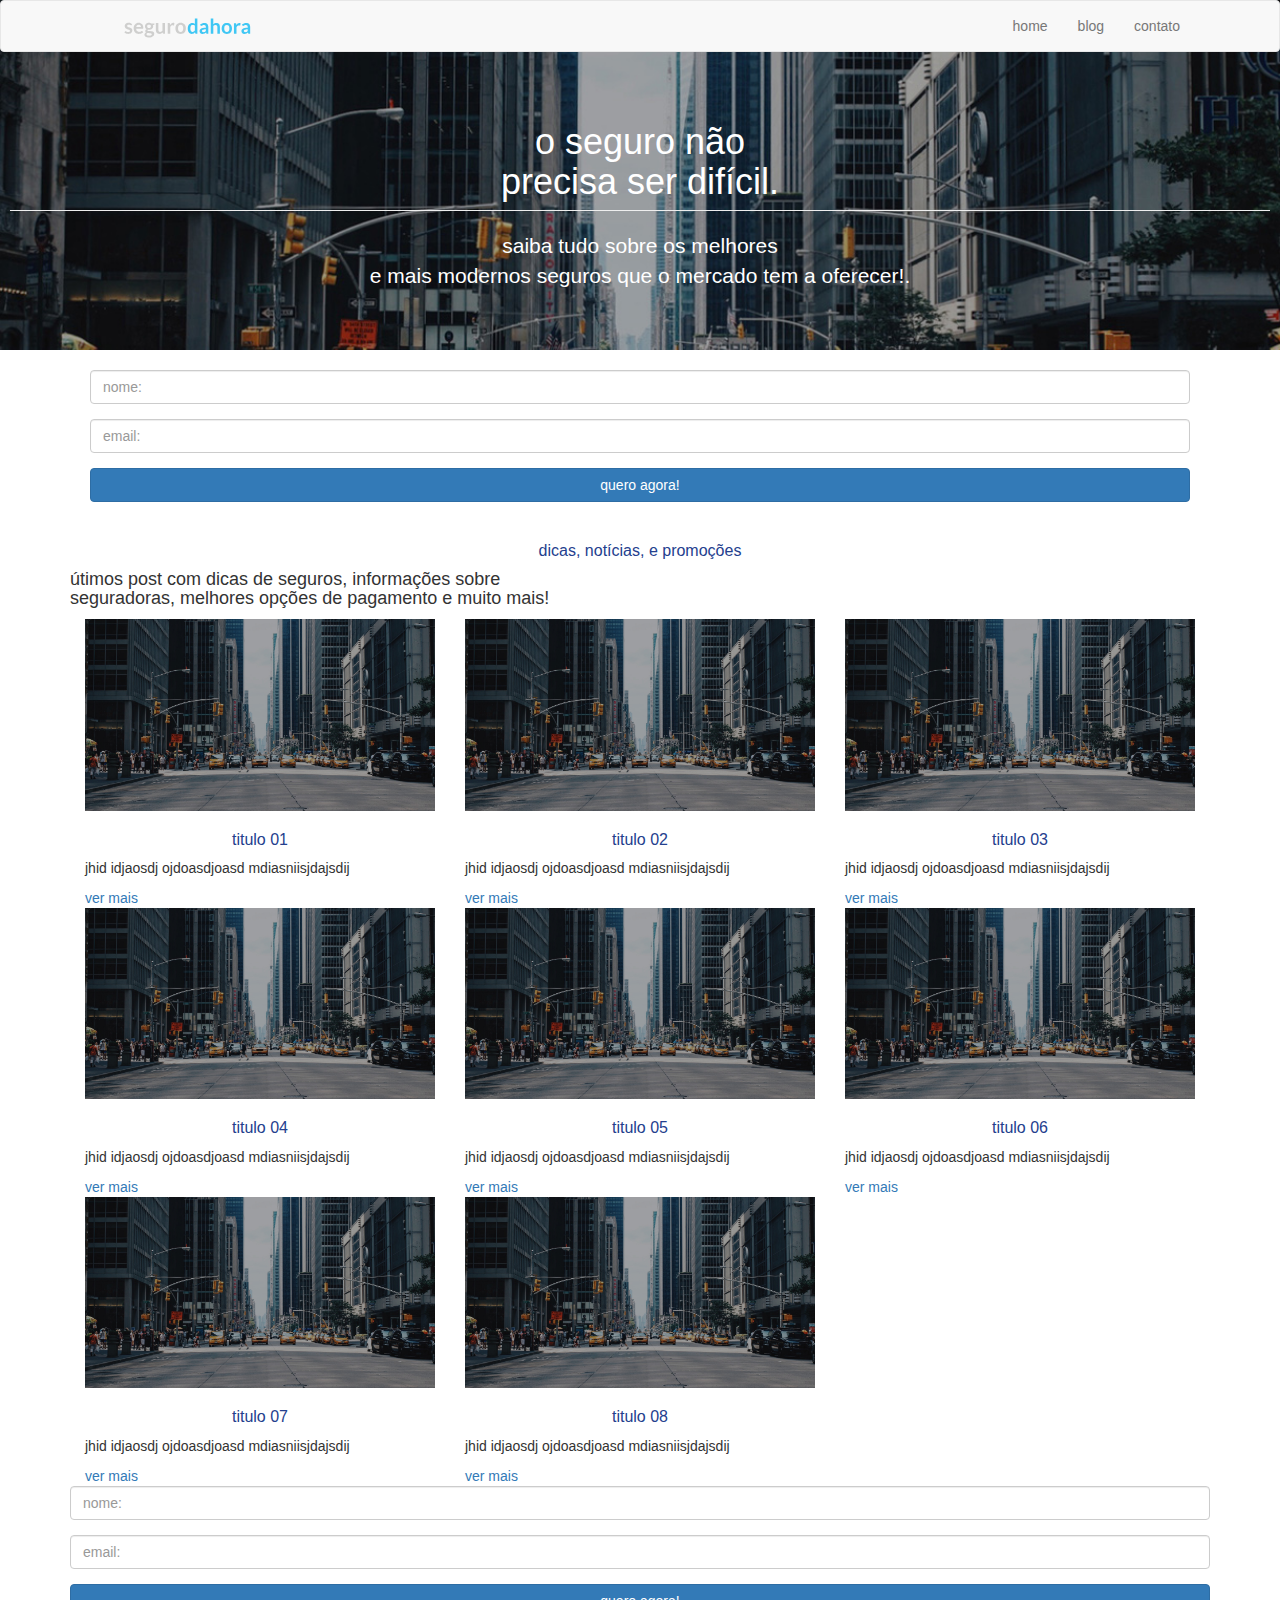
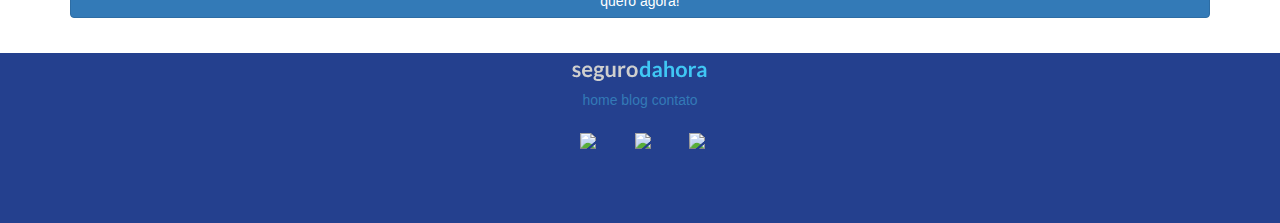
==== layout_original.html @ 342d0d75 "blog_gama_experience_v2_final" ====
<!DOCTYPE html>
<html>
<head>
	<title>Seguro da Hora</title>
	<meta charset="utf-8">
	<link rel="stylesheet" type="text/css" href="assets/css/bootstrap.css">
	<meta name="viewport" content="width=device-width, initial-scale=1">

	<link rel="stylesheet" type="text/css" href="assets/css/style.css">
</head>
<body>
<header>
	<nav class="navbar navbar-default">
		<div class="container ">
				<div class="navbar-heading">
				<button type="button" class="navbar-toggle collapsed" data-toggle="collapse" data-target="#collapse-navbar" aria-expanded="false">
					<span class="sr-only">Toggle navigation</span>
					<span class="icon-bar"></span>
					<span class="icon-bar"></span>
					<span class="icon-bar"></span>
				</button>
				<a class="navbar-brand" href="#">
					<img width="150px" alt="Brand" src="img/logo-segurodahora-02.svg">
				</a>

			</div>
			<div class="collapse navbar-collapse" id="collapse-navbar">
				<ul class="nav navbar-nav">
					<li><a href="">home</a></li>
					<li><a href="">blog</a></li>
					<li><a href="">contato</a></li>
				</ul>
			</div>
		</div>
	</nav>

	<div class="banner">
		<h1 class="page-header">o seguro não <br/> precisa ser difícil.</h1>


		<h2 class="lead">saiba tudo sobre os melhores <br/> e mais modernos  seguros que o mercado tem a oferecer!.</h2>
	</div>
		
	</header>
	
	<section class="container">
		<div class="formulario">
		<form>
			<div class="form-group">
				<input class="form-control" type="text" placeholder="nome:">
			</div>

			<div class="form-group">
				<input type="email" class="form-control" placeholder="email:">
			</div>

			<button class="btn btn-primary btn-block" type="submit">quero agora!</button>

		</form>
	</div>
	</section>
	
	<div class="container">
		<h3>dicas, notícias, e promoções</h3>


		<h4>útimos post com dicas de seguros, informações sobre <br> seguradoras, melhores opções de pagamento e muito mais!</h4>
	</div>
	<div class="row">
	<section id="post" class="container projeto-responsivo">

		<div class="container col-sm-6 col-sm-4">
			<img class="img-responsive" src="img/img_title_01.jpg">
			<h3>titulo 01</h3>
			<p>jhid idjaosdj ojdoasdjoasd mdiasniisjdajsdij</p> 
			<a href="#">ver mais</a>
		</div>

		<div class="container col-sm-6 col-sm-4">
			<img class="img-responsive" src="img/img_title_02.jpg">
			<h3>titulo 02</h3>
			<p>jhid idjaosdj ojdoasdjoasd mdiasniisjdajsdij</p> 
			<a href="#">ver mais</a>
		</div>

		<div class="container col-sm-6 col-sm-4">
			<img class="img-responsive" src="img/img_title_03.jpg">
			<h3>titulo 03</h3>
			<p>jhid idjaosdj ojdoasdjoasd mdiasniisjdajsdij</p> 
			<a href="#">ver mais</a>
		</div>

		<div class="container col-sm-6 col-sm-4">
			<img class="img-responsive" src="img/img_title_04.jpg">
			<h3>titulo 04</h3>
			<p>jhid idjaosdj ojdoasdjoasd mdiasniisjdajsdij</p> 
			<a href="#">ver mais</a>
		</div>

		<div class="container col-sm-6 col-sm-4">
			<img class="img-responsive" src="img/img_title_05.jpg">
			<h3>titulo 05</h3>
			<p>jhid idjaosdj ojdoasdjoasd mdiasniisjdajsdij</p> 
			<a href="#">ver mais</a>
		</div>

		<div class="container col-sm-6 col-sm-4">
			<img class="img-responsive" src="img/img_title_06.jpg">
			<h3>titulo 06</h3>
			<p>jhid idjaosdj ojdoasdjoasd mdiasniisjdajsdij</p> 
			<a href="#">ver mais</a>
		</div>

		<div class="container col-sm-6 col-sm-4">
			<img class="img-responsive" src="img/img_title_07.jpg">
			<h3>titulo 07</h3>
			<p>jhid idjaosdj ojdoasdjoasd mdiasniisjdajsdij</p> 
			<a href="#">ver mais</a>
		</div>

		<div class="container col-sm-6 col-sm-4">
			<img class="img-responsive" src="img/img_title_08.jpg">
			<h3>titulo 08</h3>
			<p>jhid idjaosdj ojdoasdjoasd mdiasniisjdajsdij</p> 
			<a href="#">ver mais</a>
		</div>
	</section>
	</div>
	<div id="paineis-sobre">
	<section class="container ">
		
		

		<form>
			<div class="form-group">
				<input class="form-control" type="text" placeholder="nome:">
			</div>

			<div class="form-group">
				<input type="email" class="form-control" placeholder="email:">
			</div>

			<button class="btn btn-primary btn-block" type="submit">quero agora!</button>
		</form>

	</section>
</div>
	<footer class="text-center">
		<img width="160" src="img/logo-segurodahora-02.svg">
		<address >
			<a href="">home</a>
			<a href="">blog</a>
			<a href="">contato</a>

		</address>

		<ul class="social-networks">
			<li>
				<img width="50" src="img/face-botão.jpg">
			</li>
			<li>
				<img width="50" src="img/twitter-botão.jpg">

			</li>
			<li>
				<img width="50" src="img/insta-botão.jpg">
			</li>
		</ul>

	</footer>

	<!-- JS -->
	<script src="https://ajax.googleapis.com/ajax/libs/jquery/3.2.1/jquery.min.js"></script>
	<script src="https://maxcdn.bootstrapcdn.com/bootstrap/3.3.7/js/bootstrap.min.js" integrity="sha384-Tc5IQib027qvyjSMfHjOMaLkfuWVxZxUPnCJA7l2mCWNIpG9mGCD8wGNIcPD7Txa" crossorigin="anonymous"></script>

</body>
</html>
---- assets/css/style.css ----
.post-date{
	background:#f4f4f4;
	padding:4px;
	marging:3px 0;
	display:block;
}

#divbody{
	margin-top: 15px;"

}

footer{
	margin-top: 35px;
	background-color: #24408e;
	color: #fff;
	height: 170px;

}

.links   {
	color: #fff;
}

.formulario{
	    margin: 20px

}


.footer_links {
	color: #fff;
	margin: 20px;
}
.t1{
style="text-align: center:"
}
h3 {
	color: #24408e;
        text-align: center;
	font-size: 16px;
}

html,
body {
	height: 100%;
}

header {
	background-image: url(../../img/imgheader.jpg);
	background-size: cover;
	background-position: top center;
	width: 100%;
	height: 350px;
	max-height: 500px;
	margin-bottom: 0px;
 	position: relative;
 	bottom: 0px;

}

.banner {
	color: #FFF;
	padding: 10px;
	text-align: center !important;
}

.navbar-brand img {
	text-align: center;
	margin-left: 43px;
	margin-top: -5px
}
@media(min-width:992px) {


}
@media (min-width: 768px){
.navbar-nav {
    float: right;
    margin: 0;
}
#inner {
  margin: 0 auto;
  width: 50%; /* Altere para o valor da largura desejada. */
}



}
#text1{
	text-align: center;
	width: 50%;
	margin: 0 auto;
}
#formebook{
	width: 40%;
}
.social-networks {
	list-style: none;
    
}

.social-networks li {
	display: inline-block;
	margin: 0 !important
	padding-left: 0px;
    padding-right: 35px;
	
}

address {
	padding-left: 10px;
    padding-right: 10px;
    
}


}

@media(min-width: 992px) {
		.formulario {
			left: 0;
			transform: translate(0, -40%);
			position: absolute;
			width: 32px;
		}
}
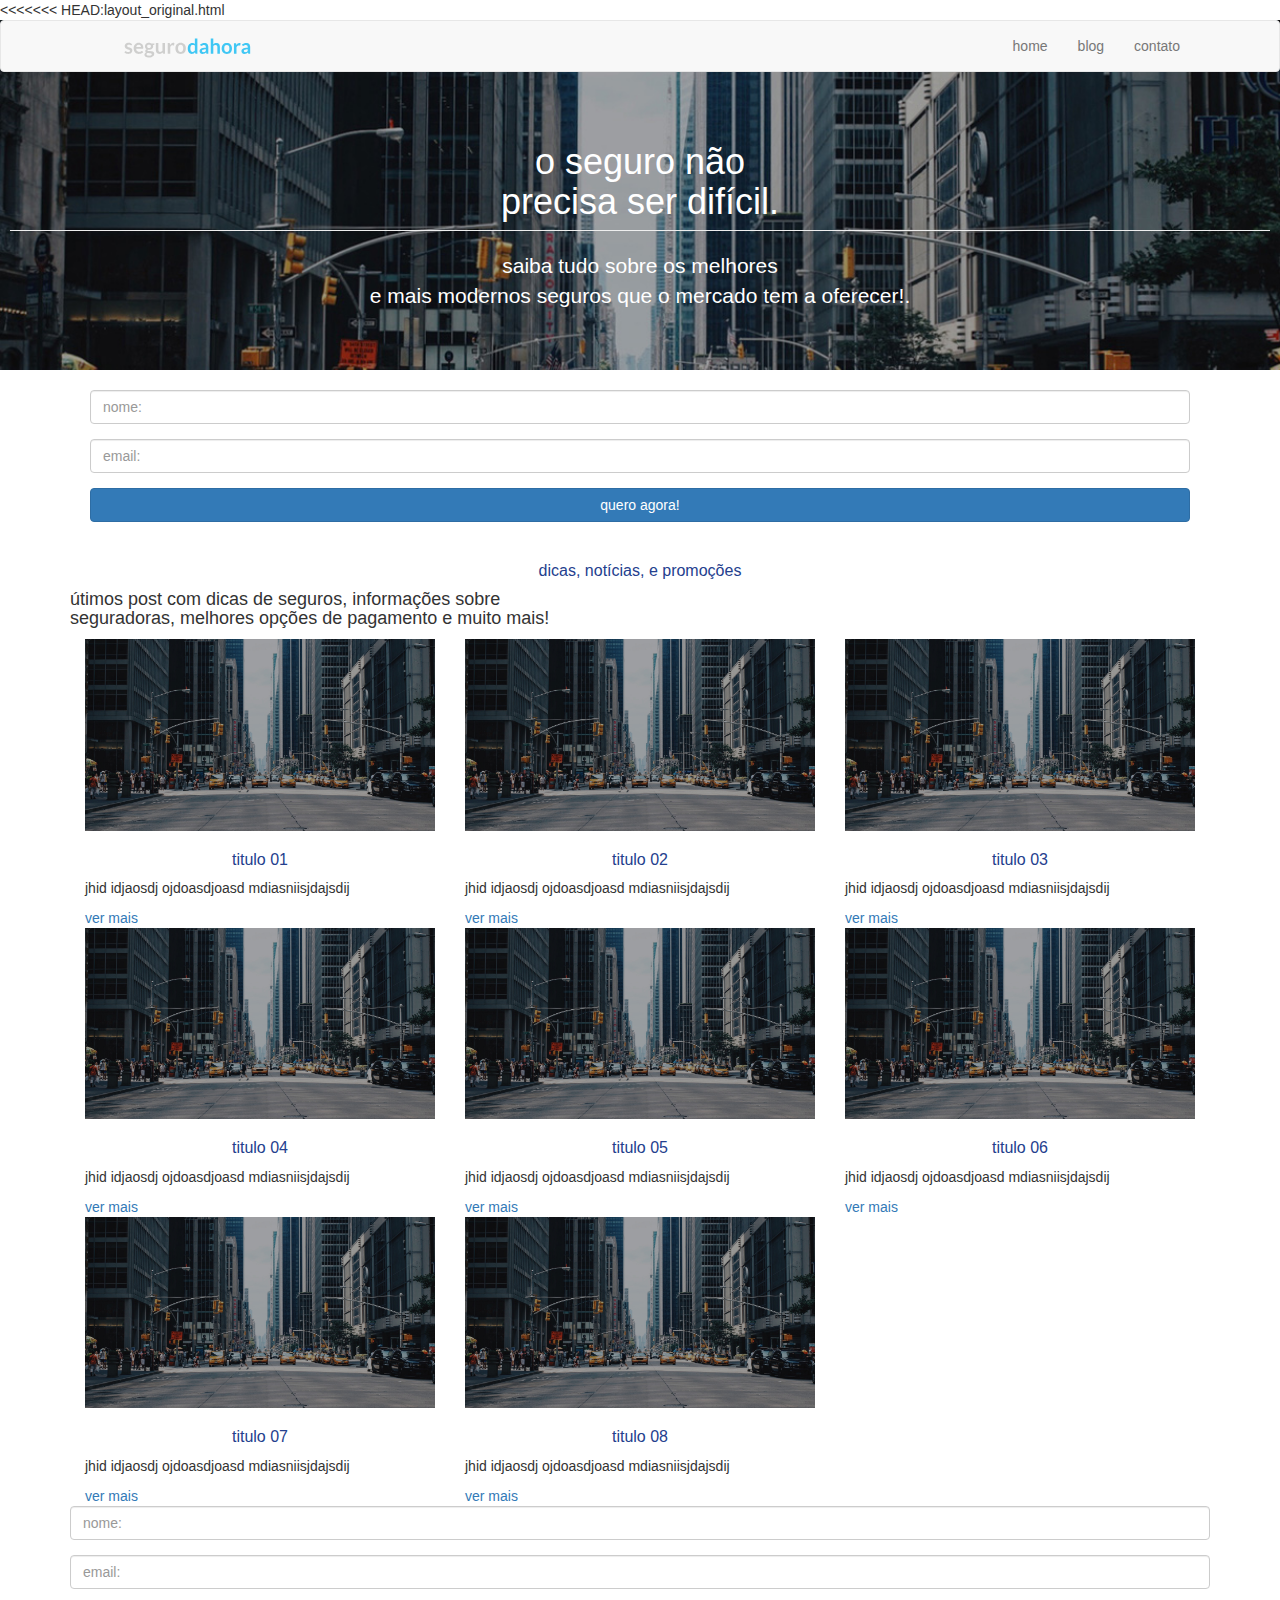
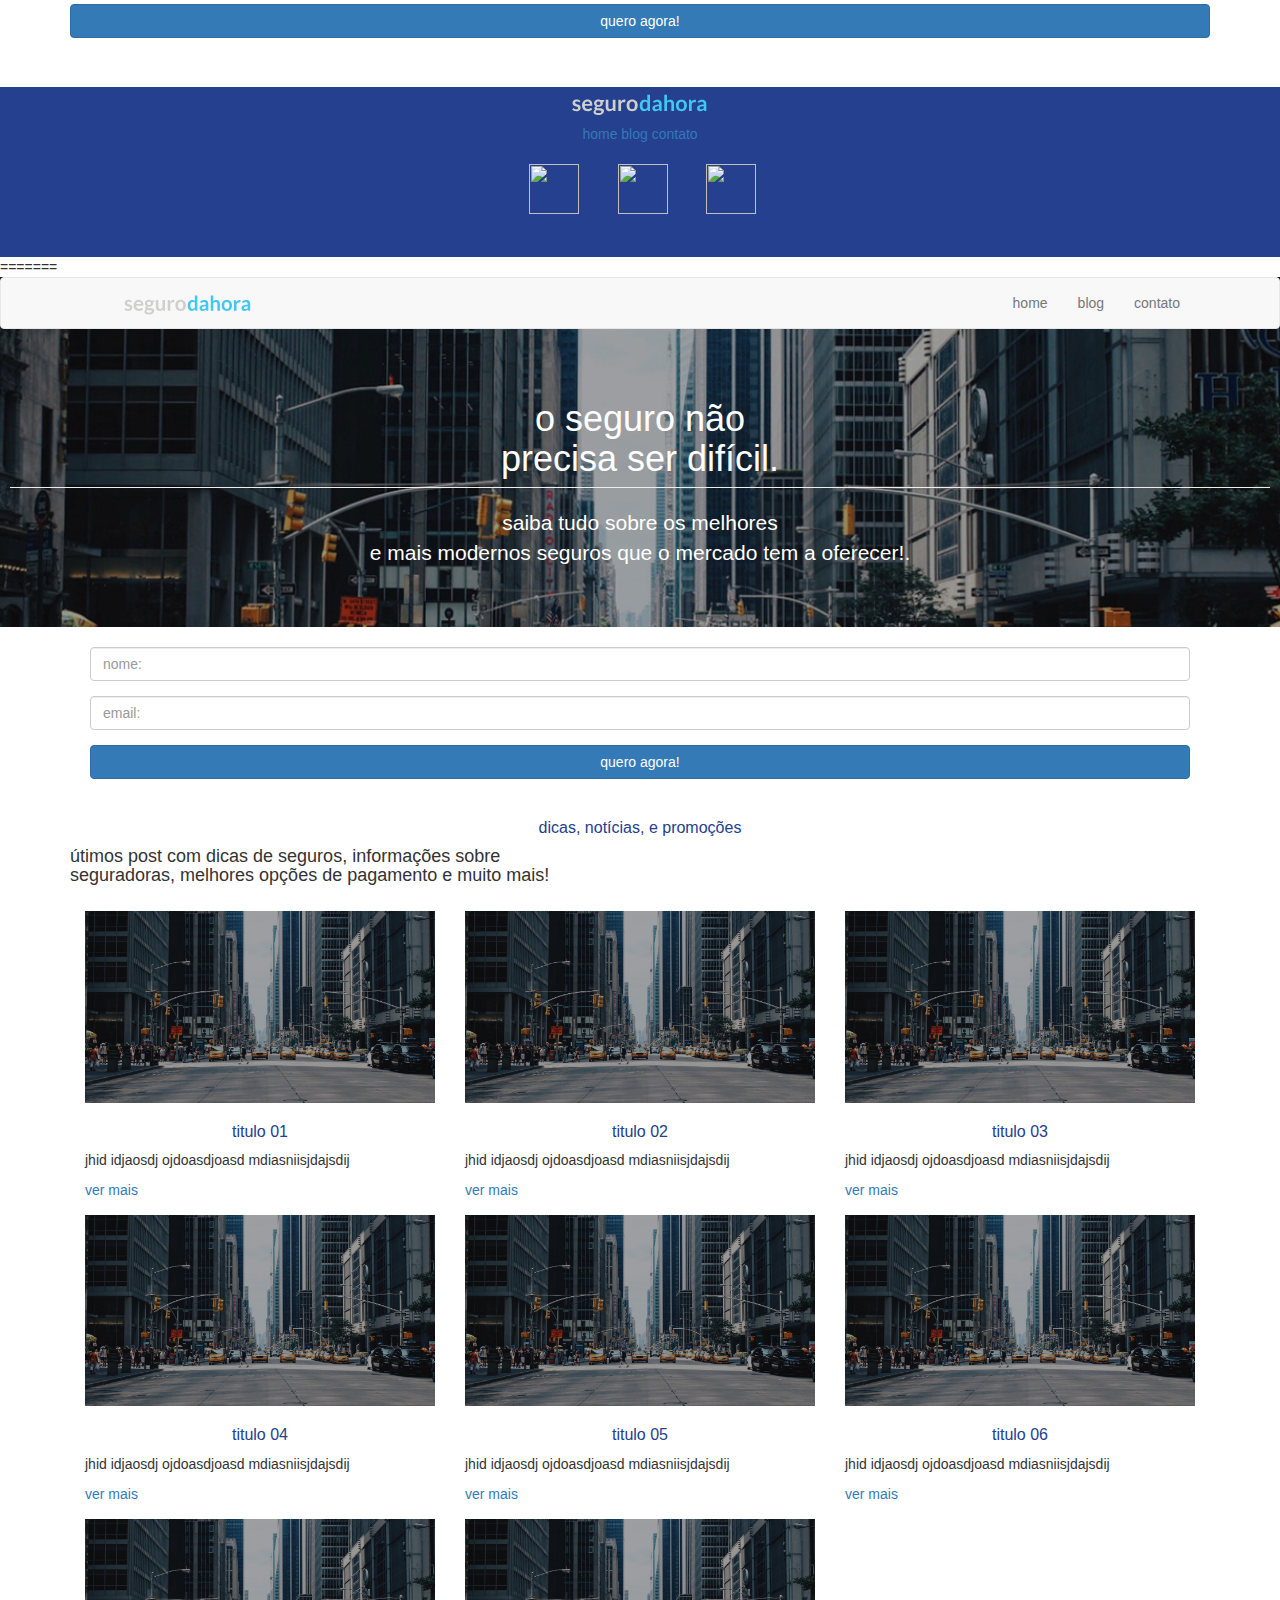
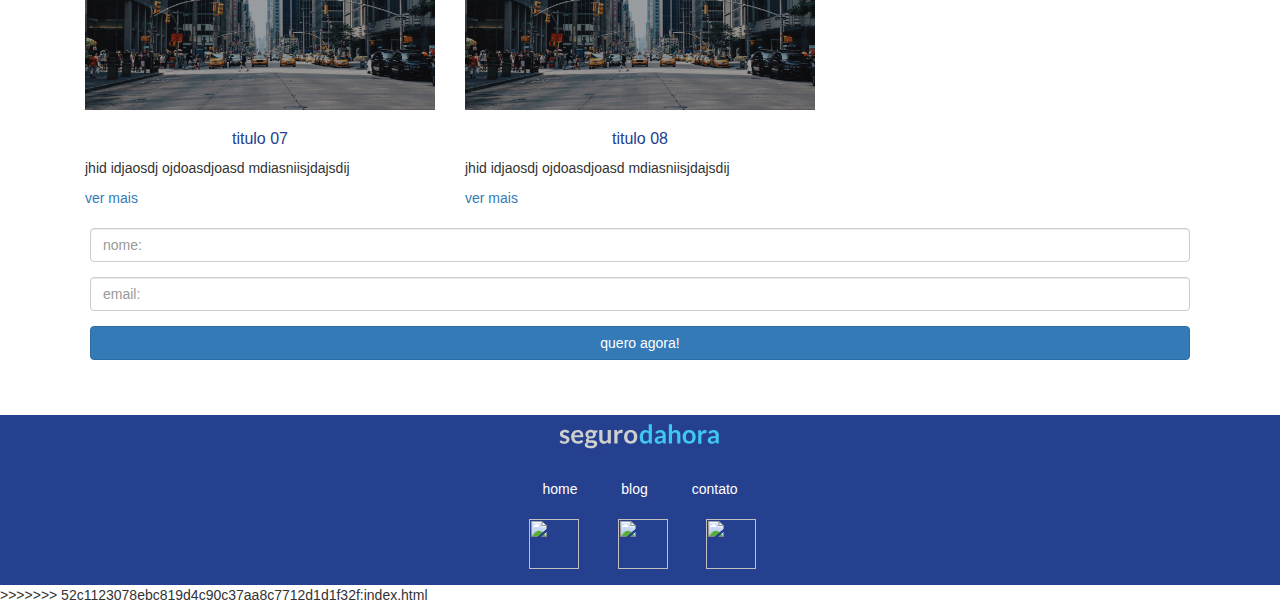
==== commit 8ac9e2dc: "v_final" ====
--- a/layout_original.html
+++ b/layout_original.html
@@ -1,3 +1,4 @@
+<<<<<<< HEAD:layout_original.html
 <!DOCTYPE html>
 <html>
 <head>
@@ -174,4 +175,195 @@
 	<script src="https://maxcdn.bootstrapcdn.com/bootstrap/3.3.7/js/bootstrap.min.js" integrity="sha384-Tc5IQib027qvyjSMfHjOMaLkfuWVxZxUPnCJA7l2mCWNIpG9mGCD8wGNIcPD7Txa" crossorigin="anonymous"></script>
 
 </body>
+=======
+<!DOCTYPE html>
+<html>
+<head>
+	<title>Seguro da Hora</title>
+	<meta charset="utf-8">
+	<link rel="stylesheet" type="text/css" href="assets/css/bootstrap.css">
+	<meta name="viewport" content="width=device-width, initial-scale=1">
+
+	<link rel="stylesheet" type="text/css" href="assets/css/style.css">
+</head>
+<body>
+	<header>
+		<nav class="navbar navbar-default">
+			<div class="container ">
+				<div class="navbar-header">
+					<button type="button" class="navbar-toggle collapsed" data-toggle="collapse" data-target="#collapse-navbar" aria-expanded="false">
+						<span class="sr-only">Toggle navigation</span>
+						<span class="icon-bar"></span>
+						<span class="icon-bar"></span>
+						<span class="icon-bar"></span>
+					</button>
+					<a class="navbar-brand" href="#">
+						<img width="150px" alt="Brand" src="img/logo-segurodahora-02.svg">
+					</a>
+				</div>
+				<div class="collapse navbar-collapse" id="collapse-navbar">
+					<ul class="nav navbar-nav">
+						<li><a class="links" href="" >home</a></li>
+						<li><a class="links" href="">blog</a></li>
+						<li><a class="links" href="">contato</a></li>
+					</ul>
+				</div>
+			</div>
+		</nav>
+
+		<div class="banner">
+			<h1 class="page-header">o seguro não <br/> precisa ser difícil.</h1>
+
+
+			<h2 class="lead">saiba tudo sobre os melhores <br/> e mais modernos  seguros que o mercado tem a oferecer!.</h2>
+		</div>
+		
+	</header>
+	
+	<section class="container">
+		<div class="formulario">
+			<form>
+				<div class="form-group">
+					<input class="form-control" type="text" placeholder="nome:">
+				</div>
+
+				<div class="form-group">
+					<input type="email" class="form-control" placeholder="email:">
+				</div>
+
+				<button class="btn btn-primary btn-block" type="submit">quero agora!</button>
+
+			</form>
+		</div>
+	</section>
+
+	<section class="container">
+		<h3>dicas, notícias, e promoções</h3>
+
+		<h4>útimos post com dicas de seguros, informações sobre <br> seguradoras, melhores opções de pagamento e muito mais!</h4>
+	</section>
+
+	<div class="row">
+		<section id="posts" class="container projeto-responsivo">
+
+			<figure  class="container col-sm-6 col-sm-4" id="divbody">
+				<img class="img-responsive" src="img/img_title_01.jpg" alt="titulo01">
+				<figcaption class="caption">
+					<h3>titulo 01</h3>
+					<p>jhid idjaosdj ojdoasdjoasd mdiasniisjdajsdij</p> 
+					<a href="#">ver mais</a>
+				</figcaption>
+			</figure>
+
+			<figure  class="container col-sm-6 col-sm-4" id="divbody">
+				<img class="img-responsive" src="img/img_title_02.jpg" alt="titulo02">
+				<figcaption class="caption">
+					<h3>titulo 02</h3>
+					<p>jhid idjaosdj ojdoasdjoasd mdiasniisjdajsdij</p> 
+					<a href="#">ver mais</a>
+				</figcaption>
+			</figure>
+
+			<figure  class="container col-sm-6 col-sm-4" id="divbody">
+				<img class="img-responsive" src="img/img_title_03.jpg" alt="titulo03">
+				<figcaption class="caption">
+					<h3>titulo 03</h3>
+					<p>jhid idjaosdj ojdoasdjoasd mdiasniisjdajsdij</p> 
+					<a href="#">ver mais</a>
+				</figcaption>
+			</figure>
+
+			<figure  class="container col-sm-6 col-sm-4" id="divbody">
+				<img class="img-responsive" src="img/img_title_04.jpg" alt="titulo04">
+				<figcaption class="caption">
+					<h3>titulo 04</h3>
+					<p>jhid idjaosdj ojdoasdjoasd mdiasniisjdajsdij</p> 
+					<a href="#">ver mais</a>
+				</figcaption>
+			</figure>
+
+			<figure  class="container col-sm-6 col-sm-4" id="divbody">
+				<img class="img-responsive" src="img/img_title_05.jpg" alt="titulo05">
+				<figcaption class="caption">
+					<h3>titulo 05</h3>
+					<p>jhid idjaosdj ojdoasdjoasd mdiasniisjdajsdij</p> 
+					<a href="#">ver mais</a>
+				</figcaption>
+			</figure>
+
+			<figure  class="container col-sm-6 col-sm-4" id="divbody">
+				<img class="img-responsive" src="img/img_title_06.jpg" alt="titulo06">
+				<figcaption class="caption">
+					<h3>titulo 06</h3>
+					<p>jhid idjaosdj ojdoasdjoasd mdiasniisjdajsdij</p> 
+					<a href="#">ver mais</a>
+				</figcaption>
+			</figure>
+
+			<figure  class="container col-sm-6 col-sm-4" id="divbody">
+				<img class="img-responsive" src="img/img_title_07.jpg" alt="titulo07">
+				<figcaption class="caption">
+					<h3>titulo 07</h3>
+					<p>jhid idjaosdj ojdoasdjoasd mdiasniisjdajsdij</p> 
+					<a href="#">ver mais</a>
+				</figcaption>
+			</figure>
+
+			<figure  class="container col-sm-6 col-sm-4" id="divbody">
+				<img class="img-responsive" src="img/img_title_08.jpg" alt="titulo08">
+				<figcaption class="caption">
+					<h3>titulo 08</h3>
+					<p>jhid idjaosdj ojdoasdjoasd mdiasniisjdajsdij</p> 
+					<a href="#">ver mais</a>
+				</figcaption>
+			</figure>
+		</section>
+	</div>
+
+	<section class="container " border: 2px solid red;>	
+		<div class="formulario" style="margin-top: 20px;">
+			<form>
+				<div class="form-group">
+					<input class="form-control" type="text" placeholder="nome:">
+				</div>
+
+				<div class="form-group">
+					<input type="email" class="form-control" placeholder="email:">
+				</div>
+
+				<button class="btn btn-primary btn-block" type="submit">quero agora!</button>
+			</form>
+		</div>	
+	</section>
+
+	<footer class="text-center">
+		<img height: 20px; width="190" src="img/logo-segurodahora-02.svg">
+		<div class="footer_links"  >
+			<a href="" class="footer_links">home</a>
+			<a href="" class="footer_links">blog</a>
+			<a href="" class="footer_links">contato</a>
+
+		</div>
+
+		<ul class="social-networks">
+			<li>
+				<img width="50" src="img/face-botão.jpg"  >
+			</li>
+			<li>
+				<img width="50" src="img/twitter-botão.jpg" >
+
+			</li>
+			<li>
+				<img width="50" src="img/insta-botão.jpg" >
+			</li>
+		</ul>
+
+	</footer>
+
+	<!-- JS -->
+	<script src="assets/js/jquery.min.js"></script>
+	<script src="assets/js/bootstrap.min.js"></script>
+
+</body>
+>>>>>>> 52c1123078ebc819d4c90c37aa8c7712d1d1f32f:index.html
 </html>